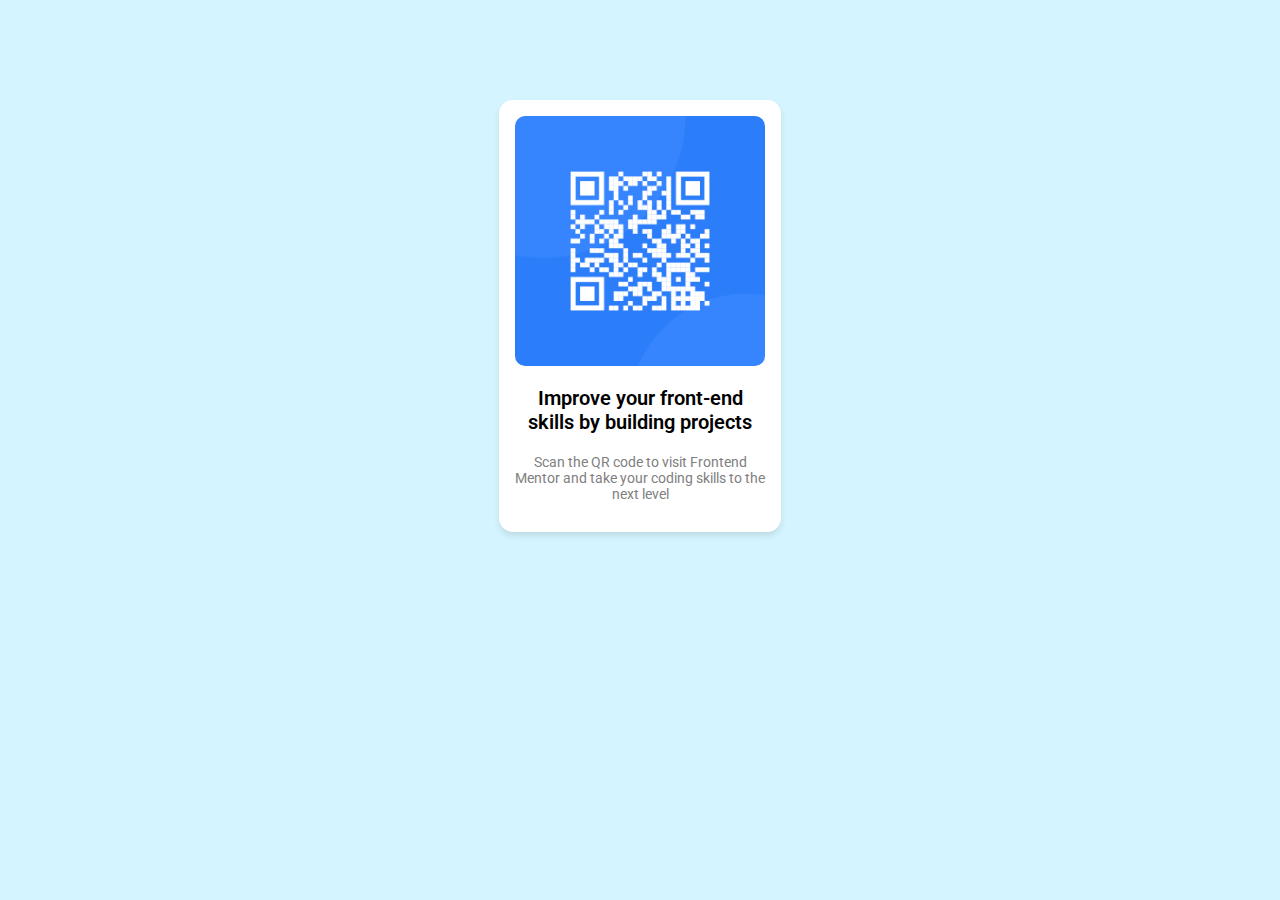
==== index.html @ 6addf0cf "Commit pertama lansung jadi gpp lah yaa" ====
<!DOCTYPE html>
<html lang="en">
<head>
    <meta charset="UTF-8">
    <meta name="viewport" content="width=device-width, initial-scale=1.0">
    <title>Bento Grid</title>
    <link rel="preconnect" href="https://fonts.googleapis.com">
    <link rel="preconnect" href="https://fonts.gstatic.com" crossorigin>
    <link href="https://fonts.googleapis.com/css2?family=Roboto:wght@400;500;700&display=swap" rel="stylesheet">
    <link rel="stylesheet" href="style.css">
</head>
<body>
    <div class="container">
        <div class="card">
            <div class="barcode-card">
                <img class="barcode" src="qr-code-component-main\qr-code-component-main\images\image-qr-code.png" alt="">
            </div>
            <div class="content">
                <p class="title">
                    Improve your front-end skills by building projects
                </p>
                <p class="massage">
                    Scan the QR code to visit Frontend 
                    Mentor and take your coding skills to the next level
                </p>
            </div>
        </div>
    </div>
</body>
</html>
---- style.css ----
body {
    font-family: Roboto, Arial;
    background-color: rgb(212, 245, 255);
}

.container {
    display: flex;
    justify-content: center;
    margin: 100px;
}


.card {
    display: flex;
    align-items: center;
    flex-direction: column;
    background-color: white;
    text-align: center;
    padding: 16px;
    border-radius: 14px;
    box-shadow: 0 4px 6px rgba(0, 0, 0, 0.1);
    transition: transform 0.3s ease, box-shadow 0.3s ease;
}


.barcode {
    display: block;
    width: 250px;
    border-radius: 10px;
}


.title {
    font-size: 20px;
    width: 250px;
    font-weight: 600;
}

.massage {
    font-size: 14px;
    width: 250px;
    color: grey;
}
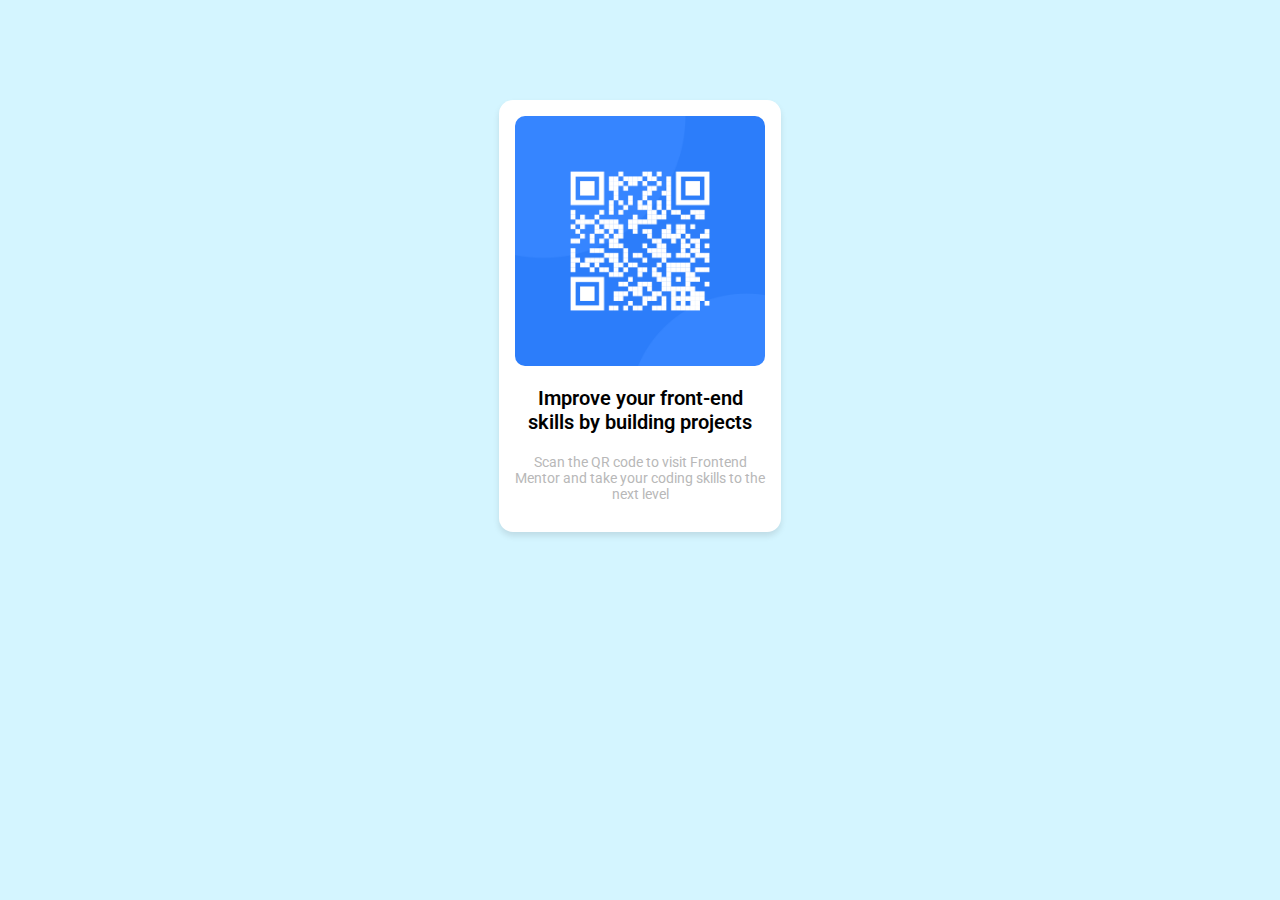
==== commit b1e5d0d0: "menambahkan semantic element dan ganti color content" ====
--- a/index.html
+++ b/index.html
@@ -10,12 +10,12 @@
     <link rel="stylesheet" href="style.css">
 </head>
 <body>
-    <div class="container">
+    <header class="container">
         <div class="card">
             <div class="barcode-card">
                 <img class="barcode" src="qr-code-component-main\qr-code-component-main\images\image-qr-code.png" alt="">
             </div>
-            <div class="content">
+            <section class="content">
                 <p class="title">
                     Improve your front-end skills by building projects
                 </p>
@@ -23,8 +23,8 @@
                     Scan the QR code to visit Frontend 
                     Mentor and take your coding skills to the next level
                 </p>
-            </div>
+            </section>
         </div>
-    </div>
+    </header>
 </body>
 </html>--- a/style.css
+++ b/style.css
@@ -39,5 +39,5 @@
 .massage {
     font-size: 14px;
     width: 250px;
-    color: grey;
+    color: rgb(184, 184, 184);
 }